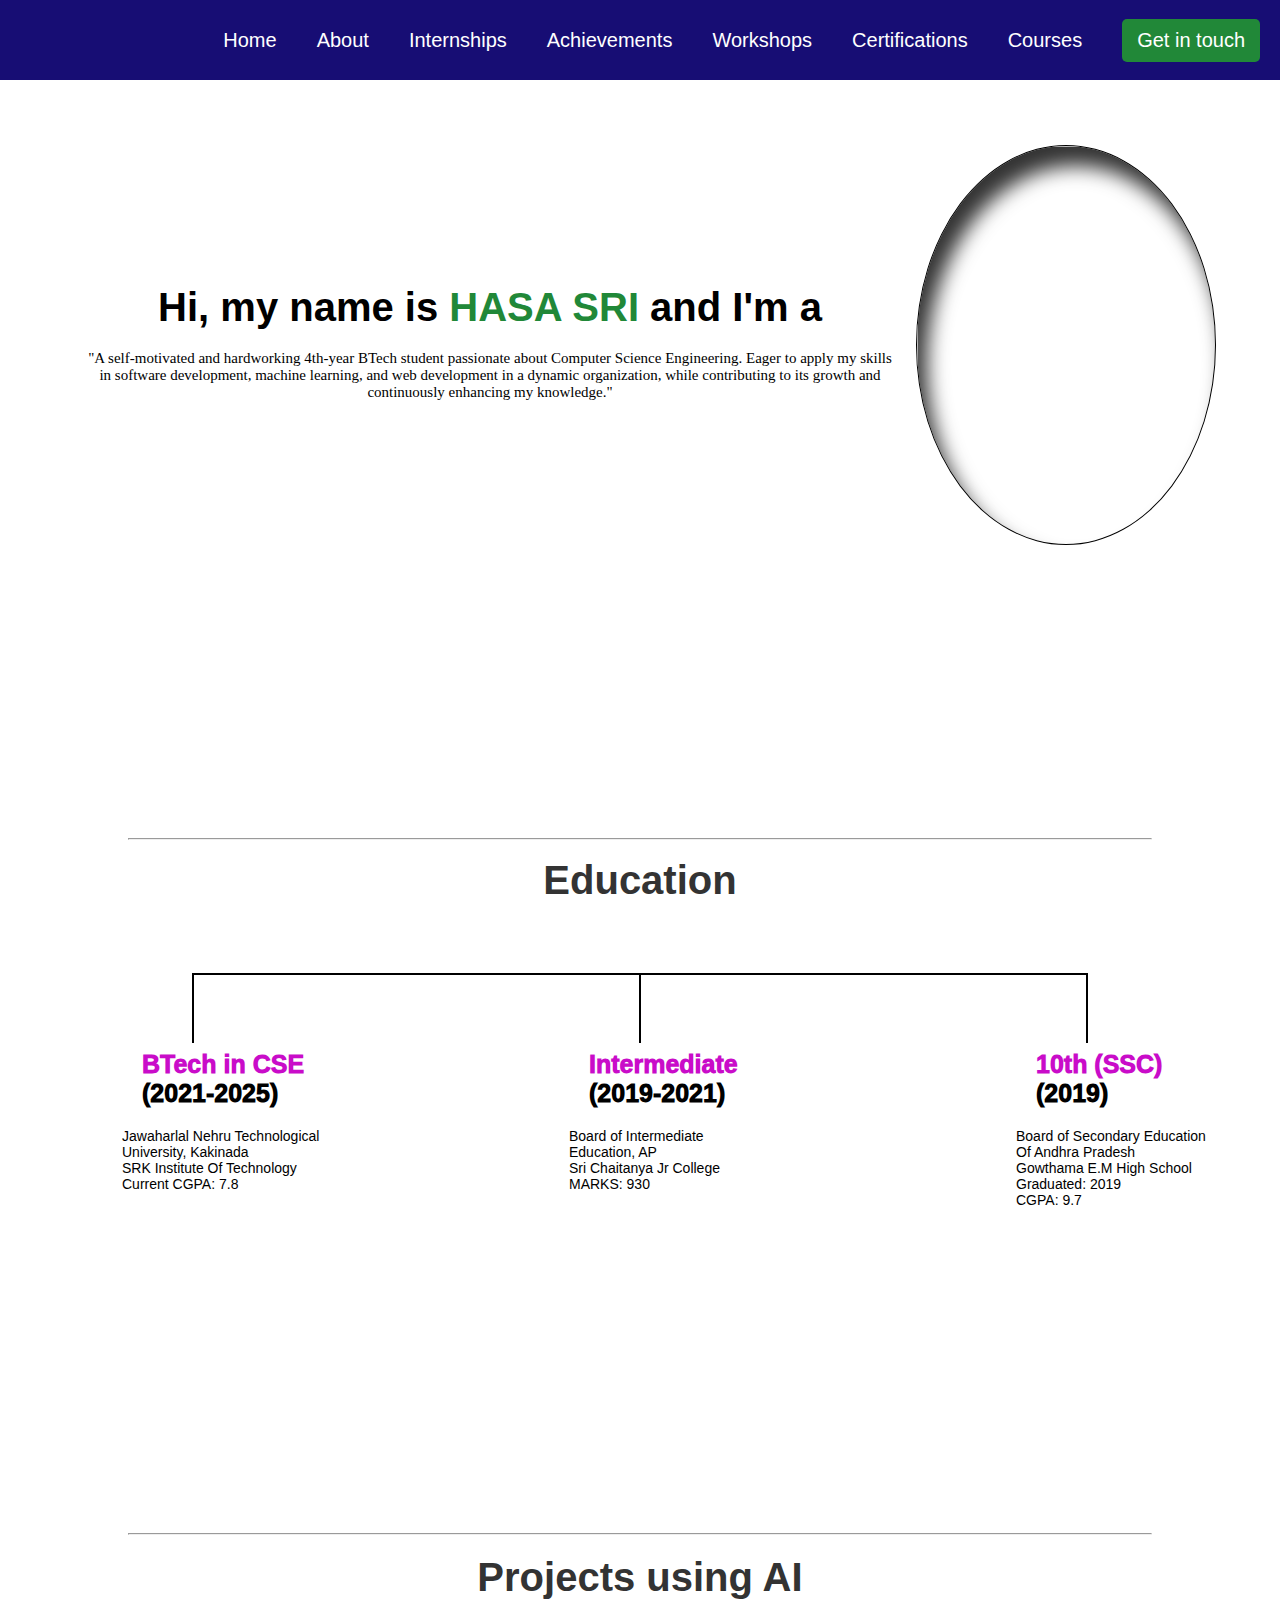
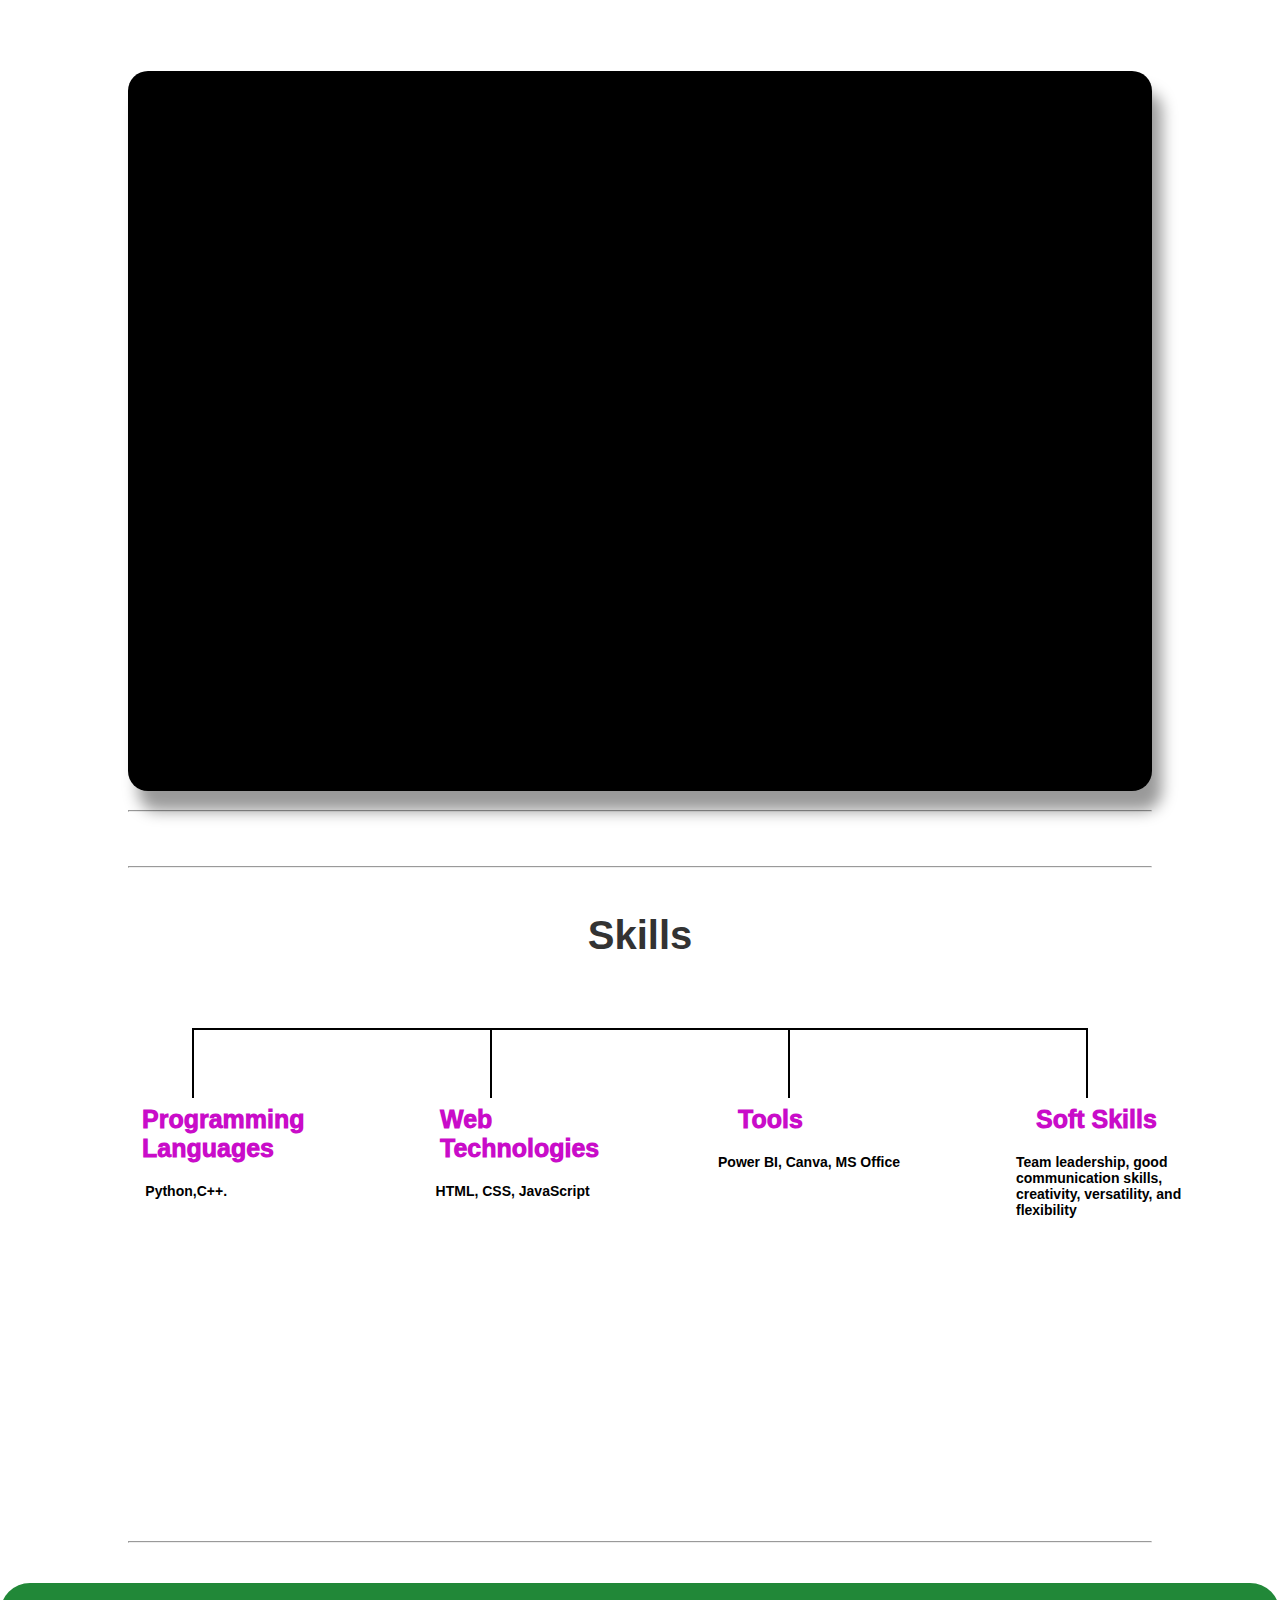
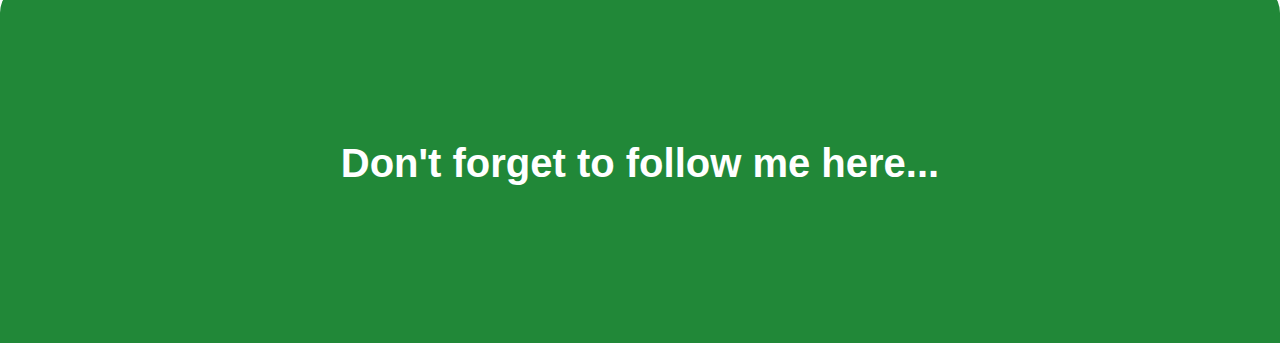
==== index.html @ 8c49bf3b "Add files via upload" ====
<!DOCTYPE html>
<html lang="en">
<head>
    <meta charset="UTF-8">
    <meta name="viewport" content="width=device-width, initial-scale=1.0">
    <meta name="description" content="Portfolio of Hasa Sri Chintha - AI/ML Internships, Web Development, Achievements, Certifications.">
    <meta name="keywords" content="AI, ML, Web Development, Internships, Certifications, Achievements">
    <title>Portfolio</title>
    <link rel="stylesheet" href="https://cdnjs.cloudflare.com/ajax/libs/font-awesome/6.5.2/css/all.min.css" integrity="sha512-SnH5WK+bZxgPHs44uWIX+LLJAJ9/2PkPKZ5QiAj6Ta86w+fsb2TkcmfRyVX3pBnMFcV7oQPJkl9QevSCWr3W6A==" crossorigin="anonymous" referrerpolicy="no-referrer" />
    <link rel="stylesheet" href="style.css">
</head>
<body>
    <header class="header">
        <div>
            <img class="logo" src="C:\Users\Hasas\Desktop\Projects\Portfolio\imp pics\Gold_Luxury_Initial_Circle_Logo-removebg-preview.png" alt="">
        </div>
        <ul class="menu">
             <li class="menus"><a href="index.html">Home</a></li>
            <li class="menus"><a href="about.html">About</a></li>
            <li class="menus"><a href="internships.html">Internships</a></li>
            <li class="menus"><a href="achievements.html">Achievements</a></li>
            <li class="menus"><a href="workshops.html">Workshops</a></li>
            <li class="menus"><a href="certifications.html">Certifications</a></li>
            <li class="menus"><a href="courses.html">Courses</a></li>
            <li id="touch" class="menus"><a href="contact.html">Get in touch</a></li>
        </ul>
    </header>


    <section class="bio">
        <div class="left">
            <div>Hi, my name is <span id="green">HASA SRI</span> and I'm a</div>
            <span id="element"></span>
            <p>"A self-motivated and hardworking 4th-year BTech student passionate about Computer Science Engineering. Eager to apply my skills in software development, machine learning, and web development in a dynamic organization, while contributing to its growth and continuously enhancing my knowledge."</p>
        </div>
        <div class="right">
            <img class="mypic" src="C:\Users\Hasas\Downloads\HASA SRI.jpeg" alt="">
        </div>
    </section>

    <hr>

        <section class="experience">
            <br><h1>Education</h1>
            <div class="hr-line">
                <div class="vr-line">
                    <img class="icons" src="C:\Users\Hasas\Desktop\Strike rate\Portfolio\imp pics\srk.png" alt="">

                    <div class="vr-role"><span class="role"><br>BTech in CSE</span> (2021-2025)</div>
                    <div class="vr-desc">Jawaharlal Nehru Technological University, Kakinada <br>SRK Institute Of Technology Current CGPA: 7.8</div>
                </div>
                <div class="vr-line">
                    <img class="icons" src="C:\Users\Hasas\Desktop\Strike rate\Portfolio\imp pics\srichaitanya.jpeg" alt="">

                    <div class="vr-role"><span class="role"><br>Intermediate </span> (2019-2021)</div>
                    <div class="vr-desc">Board of Intermediate Education, AP <br>Sri Chaitanya Jr College MARKS: 930</div>
                </div>
                <div class="vr-line">
                    <img class="icons" src="C:\Users\Hasas\Desktop\Strike rate\Portfolio\imp pics\ghs.jpg" alt="">
                    <div class="vr-role"><span class="role"><br>10th (SSC)</span>  (2019)</div>
                    <div class="vr-desc">Board of Secondary Education Of Andhra Pradesh <br> Gowthama E.M High School <br>Graduated: 2019 <br>CGPA: 9.7</div>
                </div>
               </div>
        </section>
<br>
    <hr>
    <section class="projects">
        <h1>Projects using AI</h1>
        <div class="slider">
            <div class="img-container">
                <img class="pr-img" src="C:\Users\Hasas\Pictures\Screenshots\Screenshot (450).png" alt="">
                <img class="pr-img" src="C:\Users\Hasas\Pictures\Screenshots\Screenshot 2024-09-05 212919.png" alt="">
                <img class="pr-img" src="C:\Users\Hasas\Pictures\Screenshots\Screenshot (410).png" alt="">
                <img class="pr-img" src="C:\Users\Hasas\Pictures\Screenshots\Screenshot 2024-09-05 212056.png" alt="">
                <img class="pr-img" src="C:\Users\Hasas\Pictures\Screenshots\Screenshot 2024-09-05 212224.png" alt="">
                <img class="pr-img" src="C:\Users\Hasas\Pictures\Screenshots\Screenshot 2024-09-05 212424.png"alt="">
                <img class="pr-img" src="C:\Users\Hasas\Pictures\Screenshots\Screenshot 2024-09-05 231121.png"alt="">
            </div>
            <i class="fa-solid fa-angles-left prev btn"></i>
            <i class="fa-solid fa-angles-right next btn"></i>
        </div>
    </section><hr>

<br><br><br><section class="experience">
            <hr><h1><br>Skills</h1>
            <div class="hr-line">
                <div class="vr-line">
                    <img class="icons" src="./imgs/experience/python.png" alt="">

                    <div class="vr-role"><span class="role"><br>Programming Languages</span> </div>
                    <div class="vr-desc"><strong>&nbsp &nbsp &nbsp Python,C++.</strong></div>
                </div>
                <div class="vr-line">
                    <img class="icons" src="./imgs/experience/app.png" alt="">

                    <div class="vr-role"><span class="role"><br>Web Technologies</span> </div>
                    <div class="vr-desc"><strong>&nbsp &nbsp HTML, CSS, JavaScript</strong> </div>
                </div>
                <div class="vr-line">
                    <img class="icons" src="./imgs/experience/fullStack.png" alt="">

                    <div class="vr-role"><span class="role"><br>Tools</span></div>
                    <div class="vr-desc"><strong>Power BI, Canva, MS Office</strong> </div>
                </div>
                <div class="vr-line">
                    <img class="icons" src="./imgs/experience/mentor.png" alt="">

                    <div class="vr-role"><span class="role"><br>Soft Skills</span></div>
                    <div class="vr-desc"><strong>Team leadership, good communication skills, creativity, versatility, and flexibility</strong></div>
                </div>
            </div>
        </section>

    <hr>

   <footer>
    <h2>Don't forget to follow me here...</h2>
    <div class="social">
        <!-- LinkedIn -->
        <a href="https://www.linkedin.com/in/hasa-sri-chintha-58344a233/" target="_blank">
            <i class="fa-brands fa-linkedin media"></i>
        </a>

        <!-- GitHub -->
        <a href="https://github.com/HASASRI" target="_blank">
            <i class="fa-brands fa-github media"></i>
        </a>
    </div>
</footer>



    <script src="https://unpkg.com/typed.js@2.1.0/dist/typed.umd.js"></script>
    <script src="script.js"></script>
</body>
</html>
---- style.css ----
*{
    padding: 0;
    margin: 0;
    box-sizing: border-box;
    font-family: sans-serif;
}
.header{
    width: 100%;
    height: 80px;
    background-color: #170d74;
    color:white;
    display: flex;
    justify-content: space-between;
    align-items: center;
}
.logo{
    width: 100px;
    margin-left: 10px;
    
}
.header .menu li a {
    color: white; /* Change the text color to white */
    text-decoration: none;
}

.menu{
    display: flex;
    justify-content: center;
    align-items: center;
}
.menus{
    list-style: none;
    display: flex;
    margin: 20px;
    transition: all 0.3s;
    font-size: 20px;
    
}
.menus:hover{
    color: #218838;
    cursor: pointer;
    font-size: 21px;
background-color:#218838;
}
#touch{
    padding: 10px 15px;
    background-color: #218838;
    color: white;
    border-radius: 5px;
    cursor: pointer;
}
#touch:hover{
    color: #218838;
}

.bio p {
    font-size: 15px; /* Increase font size for the paragraph */
    font-family: 'Times New Roman', serif; 
}


.bio{
    width: 90%;
    height: 77vh;
    display: flex;
    justify-content: space-around;
    margin: auto;
    margin-top: 65px;
}
.mypic{
    width: 300px;
    height: 400px;
    border: 1px solid black;
    border-radius: 50%;
    box-shadow: 10px 20px 20px rgba(0,0,0, 0.8) 
    inset;
}
.left{
    font-size: 40px;
    text-align: center;
    margin-top: 140px;
    font-weight: 700;
}
#green{
    color: #218838;
}
#element{
    color: #218838;
}
p{
    font-size: 14px;
    font-weight: 400;
    margin: 20px;
}
hr{
    width: 80%;
    margin: auto;
}
.experience{
    width: 100%;
    height: 75vh;
}
h1{
    font-size: 50px;
    display: flex;
    justify-content: center;
    font-weight: 700;
}
.hr-line{
    width: 70%;
    height: 2px;
    background-color: black;
    margin: auto;
    margin-top: 70px;
    display: flex;
    justify-content: space-between;
}
.vr-line{
    height: 70px;
    width: 2px;
    background-color: black;
}
.icons{
    width: 85px;
    position: relative;
    top: 50px;
    left: -30px;
}
.vr-role{
    font-size: 25px;
    font-weight: 1000;
    width: 200px;
    margin-top: 30px;
    position: relative;
    left: -50px;
}
.role{
    color: rgb(201, 12, 201);
}
.vr-desc{
    font-size: 14px;
    width: 200px;
    margin-top: 20px;
    position: relative;
    left: -70px;
}
.projects h1 {
    margin-bottom: 3px; /* Reduce space below the heading */
}

.slider {
    margin-top: 0; /* Reduce space above the slider */
    padding-top: 0; /* Optional, in case there's padding */
}

.projects{
    width: 100%;
    height: 95vh;
    margin-top: 20px;
}
.slider{
    width: 80%;
    height: 80vh;
    background-color: black;
    overflow: hidden;
    position: relative;
    top: 50%;
    left: 50%;
    transform: translate(-50%, -50%);
    border-radius: 20px;
    box-shadow: 10px 20px 15px rgba(0,0,0, 0.4);
}
.pr-img{
    width: 100%;
    object-fit: cover;
}
.img-container{
    display: flex;
    /* transform: translateX(-200%); */
    transition: transform 0.7s ease-in-out ;
}

.btn{
    position: absolute;
    top: 50%;
    transform: translateY(-50%);
    color: white;
    font-size: 30px;
    opacity: 0.5;
    cursor: pointer;
}
.prev{
    left: 10px;
}
.next{
    right: 10px;
}
.btn:hover{
    opacity: 1;
}
footer{
    width: 100%;
    height: 40vh;
    background-color: #218838;
    margin-top: 40px;
    border-top-left-radius: 30px;
    border-top-right-radius: 30px;
    display: flex;
    justify-content: center;
    align-items: center;
    flex-direction: column;

}
h2{
    color: white;
    font-size: 40px;
    font-weight: 700;
}
.media{
    color: white;
    font-size: 30px;
    margin-top: 20px;
    transition: all 0.3s;
}
.media:hover{
    color: rgb(201, 12, 201);
    font-size: 32px;
    
}
.social{
    display: flex;
    gap: 30px;
}
.about-me {
    padding: 50px;
    background-color: #f9f9f9;
    text-align: center;
}

.about-me h1 {
    font-size: 2.5em;
    margin-bottom: 40px;
    color: #333;
}

.info-grid {
    display: flex;
    justify-content: center;
    gap: 30px;
    flex-wrap: wrap;
}

.info-card {
    background-color:#170d74;
    padding: 20px;
    border-radius: 12px;
    box-shadow: 0 4px 8px rgba(0, 0, 0, 0.1);
    text-align: center;
    width: 250px;
    transition: transform 0.3s ease, box-shadow 0.3s ease;
}

.info-card:hover {
    transform: translateY(-10px);
    box-shadow: 0 8px 16px rgba(0, 0, 0, 0.2);
}

.info-card i {
    font-size: 40px;
    color: #6200ea;
    margin-bottom: 15px;
}

.info-card h2 {
    font-size: 1.5em;
    color: white;
    margin-bottom: 10px;
}

.info-card p {
    font-size: 1em;
    color:yellow;
    font-weight: bold;
}

/* Internship Section */
.internship-list {
    display: flex;
    flex-wrap: wrap;
    justify-content: space-between;
}

.internship-item {
    width: 30%;
    border: 1px solid #ddd;
    padding: 20px;
    margin-bottom: 20px;
    border-radius: 10px;
    background-color: #170d74;
    color: yellow;
    text-align: center;
}

.internship-img {
    width: 100px;
    height: 75px;
    object-fit: contain;
    margin-bottom: 10px;
}

.internship-info h2 {
    font-size: 1.2em;
    margin-bottom: 10px;
}

.internship-info p {
    font-size: 1em;
font-weight: bold;
}

.achievements {
    padding: 50px;
    background-color: #f0f4f8;
}

.achievement-list {
    display: flex;
    flex-direction: column;
    gap: 30px;
    max-width: 800px;
    margin: 0 auto;
}

.achievement-item {
    display: flex;
    align-items: flex-start;
    padding: 20px;
    background-color:#170d74;
    border-left: 5px solid #218838;
    box-shadow: 0 2px 10px rgba(0, 0, 0, 0.1);
    border-radius: 10px;
    transition: transform 0.3s ease;
}

.achievement-item:hover {
    transform: translateY(-5px);
}

.achievement-item i {
    font-size: 30px;
    margin-right: 20px;
    color: #218838;
}

.achievement-item h2 {
    font-size: 1.5em;
    margin: 0;
    color: white;
}

.achievement-item p {
    font-size: 1em;
    color:yellow;
    font-weight: bold;
    margin: 10px 0 0;
}

.achievement-item strong {
    font-weight: bold;
    color: #6200ea;
}

/* Styling for section headings */
h1 {
    text-align: center;
    font-size: 2.5em;
    color: #333;
    margin-bottom: 40px;
}
.certifications {
    padding: 50px;
    background-color: #f9f9f9;
}

.certification-list {
    display: grid;
    grid-template-columns: repeat(auto-fit, minmax(250px, 1fr));
    gap: 30px;
    max-width: 1000px;
    margin: 0 auto;
}

.certification-card {
    padding: 20px;
    background-color:#170d74;
    border-radius: 12px;
    box-shadow: 0 4px 8px rgba(0, 0, 0, 0.1);
    text-align: center;
    transition: transform 0.3s ease, box-shadow 0.3s ease;
}

.certification-card:hover {
    transform: translateY(-10px);
    box-shadow: 0 8px 16px rgba(0, 0, 0, 0.2);
}

.certification-card i {
    font-size: 40px;
    color: #6200ea;
    margin-bottom: 10px;
}

.certification-card h2 {
    font-size: 1.5em;
    color: white;
    margin-bottom: 10px;
}

.certification-card p {
    font-size: 1em;
    color:yellow;
  font-weight: bold;

}
/* Section Heading */
h1 {
    text-align: center;
    font-size: 2.5em;
    color: #333;
    margin-bottom: 40px;
}

.courses-section {
    padding: 50px;
    background-color: #f9f9f9;
}

.course-list {
    display: grid;
    grid-template-columns: repeat(auto-fit, minmax(300px, 1fr));
    gap: 50px;
    max-width: 1200px;
    margin: 0 auto;
}

.course-item {
    padding: 20px;
    background-color: #170d74;
    border-radius: 12px;
    box-shadow: 0 4px 8px rgba(0, 0, 0, 0.1);
    text-align: center;
    transition: transform 0.3s ease, box-shadow 0.3s ease;
}

.course-item:hover {
    transform: translateY(-10px);
    box-shadow: 0 8px 16px rgba(0, 0, 0, 0.2);
}

.course-item h2 {
    font-size: 1.5em;
    color: white;
    margin-bottom: 10px;
}

.course-item p {
    font-size: 1em;
    color: yellow;
    font-weight: bold;
}

.show-videos-btn {
    background-color: #6200ea;
    color: white;
    padding: 10px 20px;
    text-decoration: none;
    border-radius: 5px;
    display: inline-block;
    transition: background-color 0.3s ease;
}

.show-videos-btn:hover {
    background-color: #3700b3;
}


h1 {
    text-align: center;
    font-size: 2.5em;
    margin-bottom: 40px;
    color: #333;
}


.workshops {
    padding: 50px;
    background-color: #f9f9f9;
}

.workshop-list {
    display: flex;
    flex-direction: column;
    gap: 20px;
}

.workshop-item {
    border: 0.5px solid #ddd;
    padding: 8px;
    border-radius: 5px;
    background-color: #170d74;
}

.workshop-item h2 {
    font-size: 1.0em;
    margin-bottom: 10px;
    
}

.workshop-item p {
    font-size: 1.5em;
    color:yellow;
    font-weight: bold;
}
/* Get in Touch Section */
.get-in-touch {
    padding: 50px;
    background-color: #f9f9f9;
}

.get-in-touch h1 {
    font-size: 2em;
    margin-bottom: 20px;
}

.get-in-touch p {
    font-size: 1.2em;
    margin-bottom: 30px;
    font-weight: bold;
    color:#218838;

}

.contact-methods {
    display: flex;
    flex-direction: column;
    gap: 20px;
}

.contact-card {
    border: 1px solid #ddd;
    padding: 15px;
    border-radius: 8px;
    background-color: #170d74;
    transition: transform 0.3s, box-shadow 0.3s;
}

.contact-card i {
    font-size: 2em;
    margin-bottom: 10px;
}

.contact-card h2 {
    font-size: 1.5em;
    margin-bottom: 10px;
}

.contact-card p {
    font-size: 1.1em;
     color:yellow;
    margin-bottom: 10px;
}

.contact-card a {
    color: orange;
    text-decoration: none;
}

.contact-card a:hover {
    text-decoration: underline;
}
/* Videos Section */
.videos-section p {
    display: inline-block; /* Makes it behave like a button */
    padding: 15px 30px; /* Adjust padding to make it more button-like */
    background-color: #170d74; /* Background color for the button */
    color: white; /* Text color */
    text-align: center; /* Center text */
    border-radius: 8px; /* Rounded corners for button */
    font-size: 1.2em; /* Adjust font size */
    cursor: pointer; /* Pointer cursor to indicate it's clickable */
    text-decoration: none; /* Remove underline if this was a link */
    transition: background-color 0.3s ease, transform 0.2s ease; /* Smooth transition effects */
}

/* Add hover effect */
.videos-section p:hover {
    background-color: #2e1da5; /* Darker shade on hover */
    transform: scale(1.05); /* Slight enlargement when hovered */
}


.videos-section {
    padding: 50px;
    background-color: #f9f9f9;
    text-align: center;
}

.videos-section h1 {
    font-size: 2.5em;
    color: #333;
    margin-bottom: 40px;
}

.video-container {
    display: grid;
    grid-template-columns: repeat(auto-fit, minmax(300px, 1fr));
    gap: 30px;
    max-width: 1200px;
    margin: 0 auto;
}

.video-item video {
    width: 100%;
    border-radius: 12px;
    box-shadow: 0 4px 8px rgba(0, 0, 0, 0.1);
}


/* Animations */
.contact-card:hover {
    transform: translateY(-10px)scale(1.05);
    box-shadow: 0px 4px 8px rgba(0, 0, 0, 0.2);
}@media (max-width: 768px) {
    .info-grid, .internship-list, .workshop-list, .certification-list, .achievement-list {
        grid-template-columns: 1fr;
    }
    .menus {
        display: block;
        text-align: center;
        padding: 10px;
    }
}
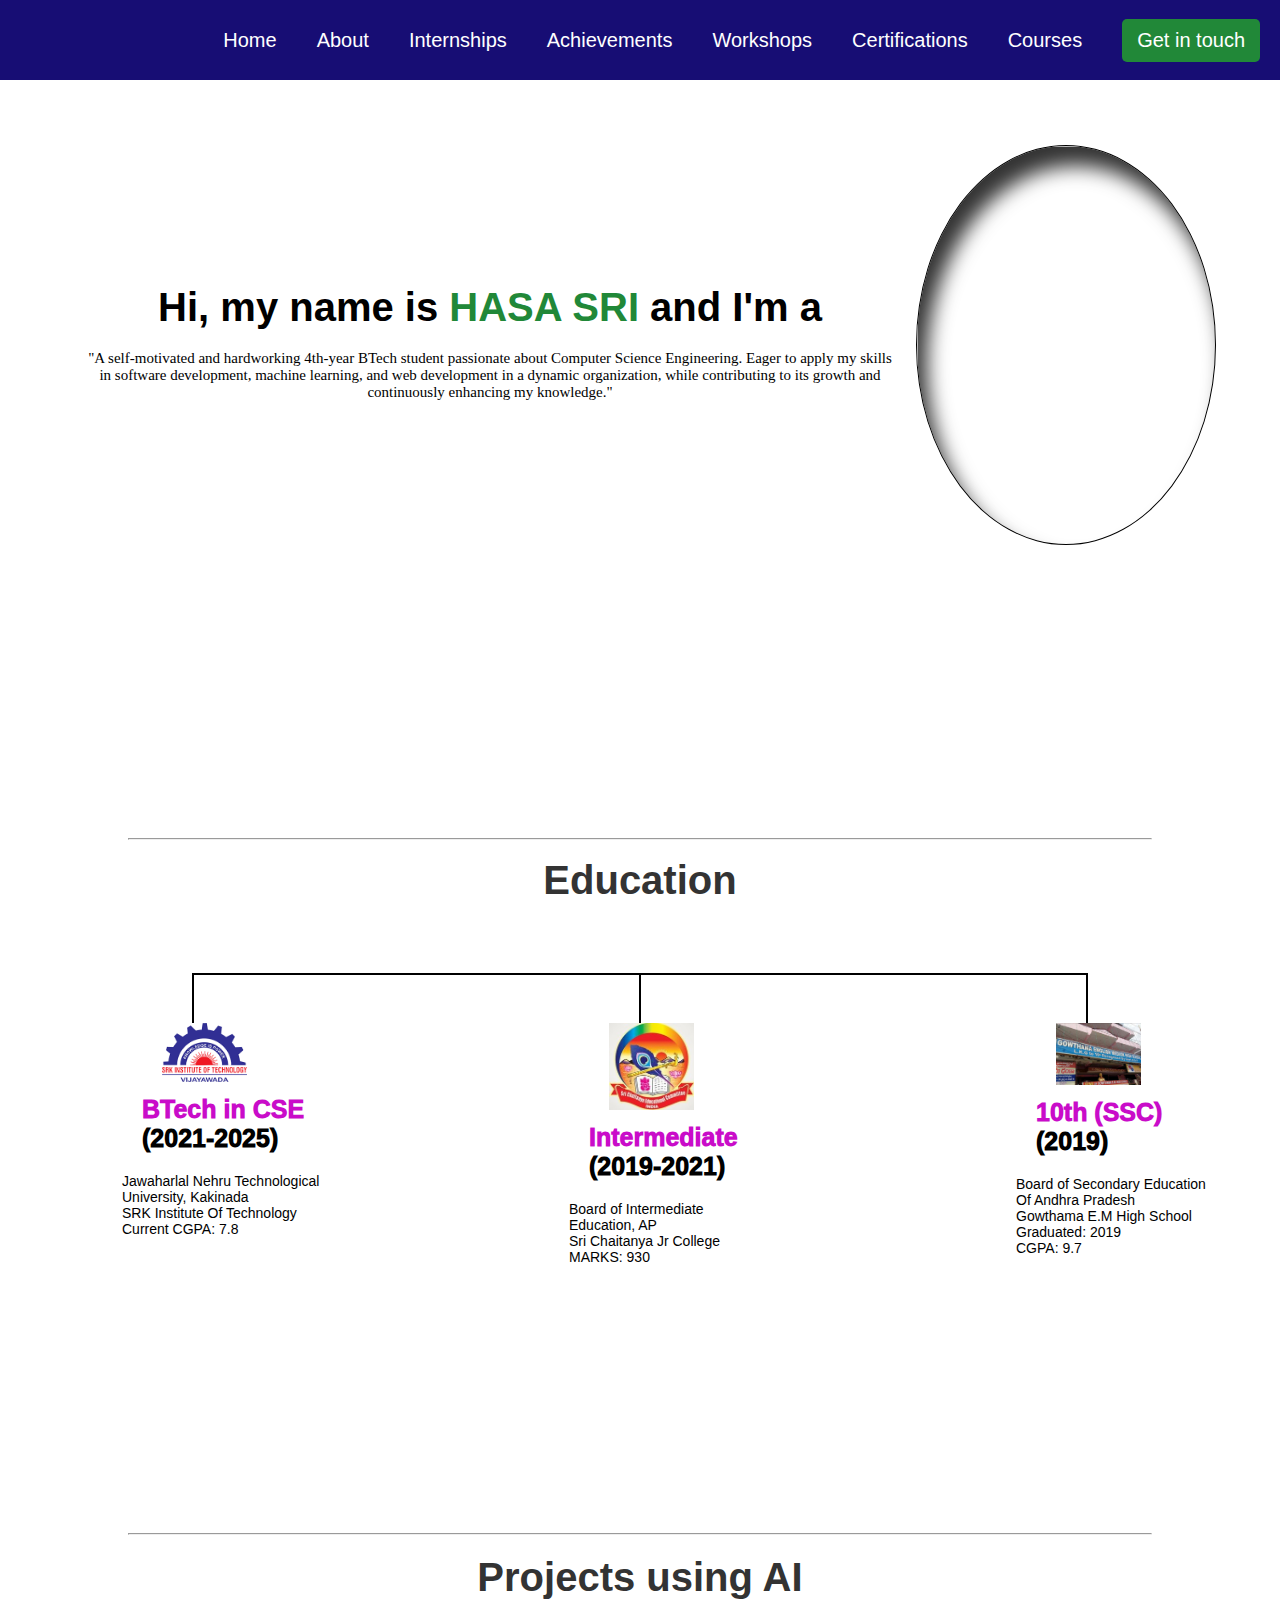
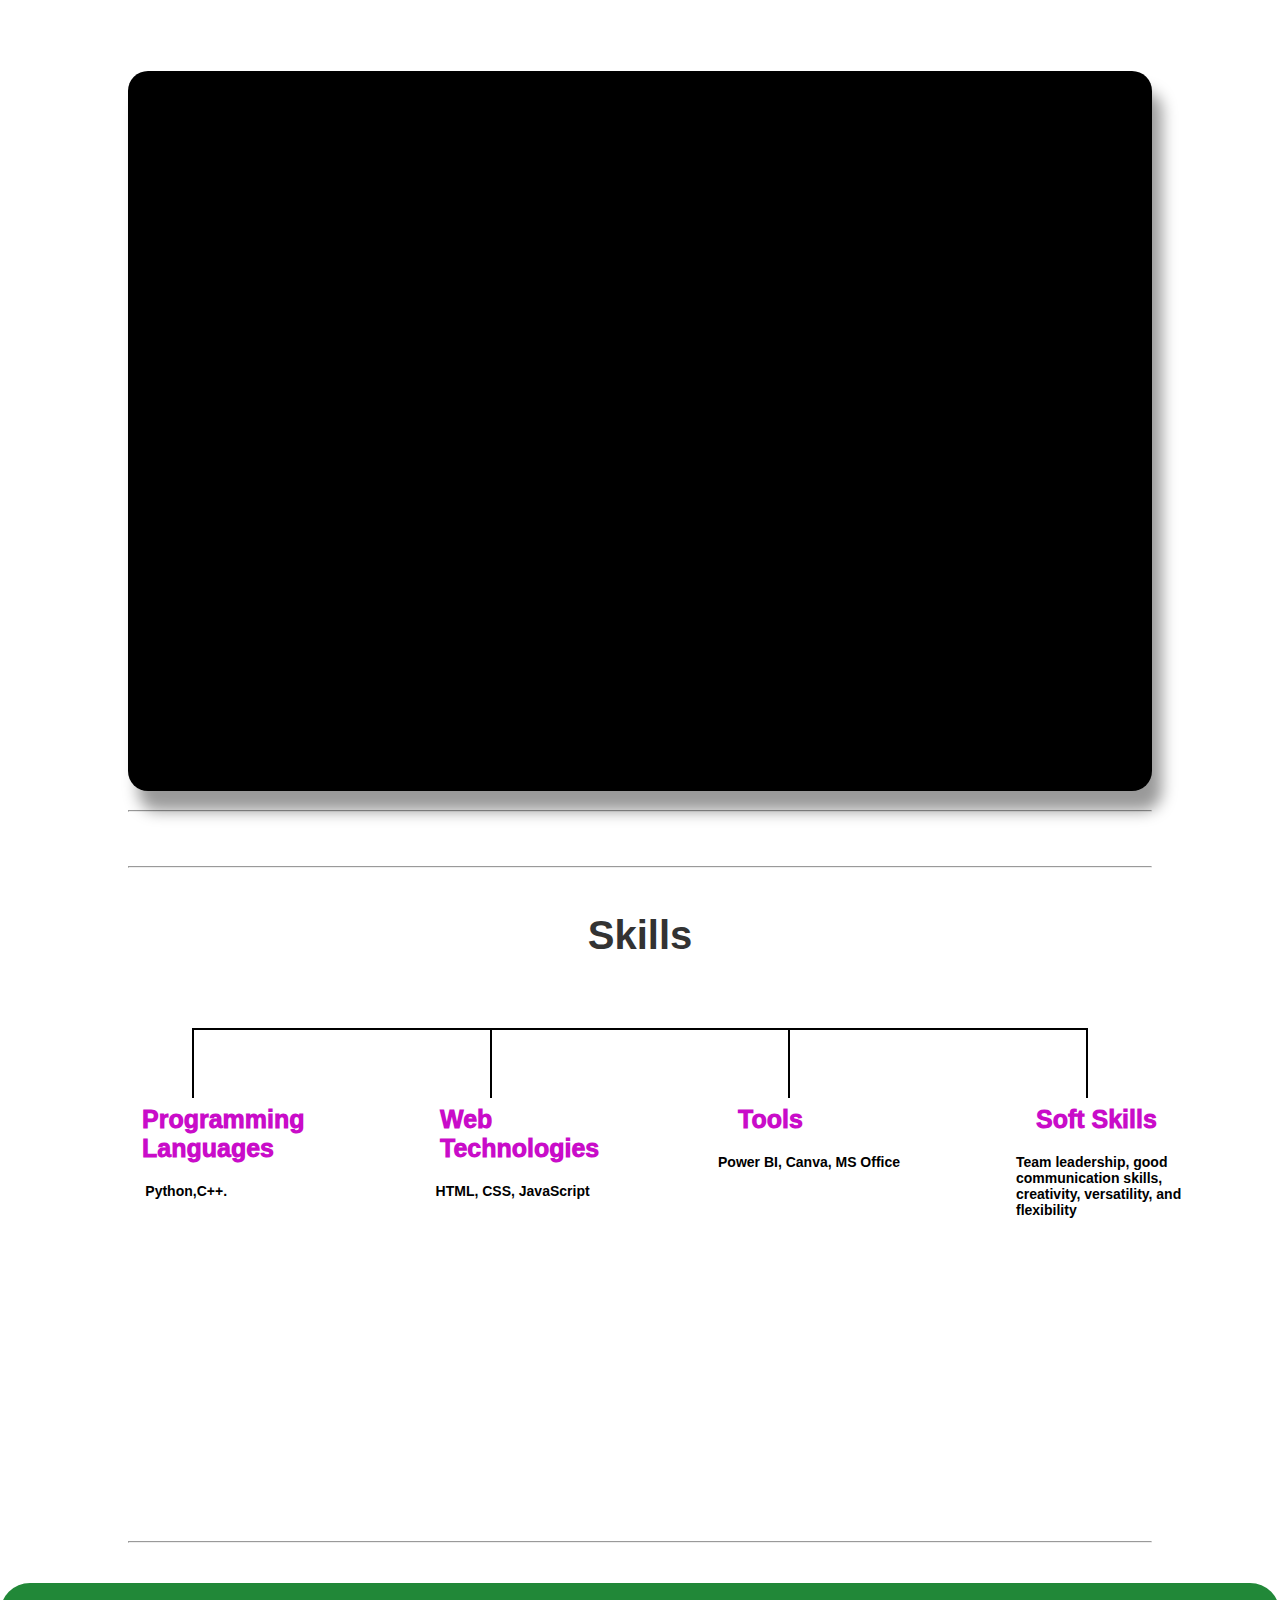
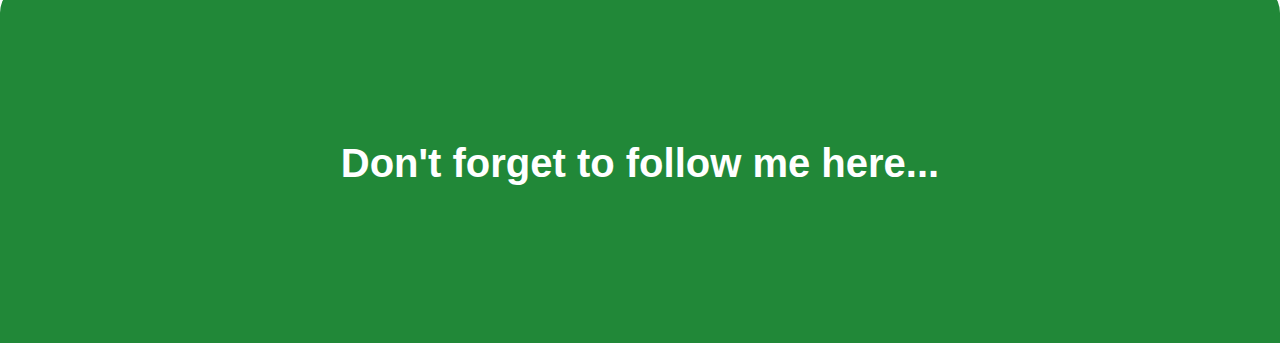
==== commit 19ab49e7: "Update index.html" ====
--- a/index.html
+++ b/index.html
@@ -44,19 +44,19 @@
             <br><h1>Education</h1>
             <div class="hr-line">
                 <div class="vr-line">
-                    <img class="icons" src="C:\Users\Hasas\Desktop\Strike rate\Portfolio\imp pics\srk.png" alt="">
+                    <img class="icons" src="imp pics/srk.png" alt="">
 
                     <div class="vr-role"><span class="role"><br>BTech in CSE</span> (2021-2025)</div>
                     <div class="vr-desc">Jawaharlal Nehru Technological University, Kakinada <br>SRK Institute Of Technology Current CGPA: 7.8</div>
                 </div>
                 <div class="vr-line">
-                    <img class="icons" src="C:\Users\Hasas\Desktop\Strike rate\Portfolio\imp pics\srichaitanya.jpeg" alt="">
+                    <img class="icons" src="imp pics/srichaitanya.jpeg" alt="">
 
                     <div class="vr-role"><span class="role"><br>Intermediate </span> (2019-2021)</div>
                     <div class="vr-desc">Board of Intermediate Education, AP <br>Sri Chaitanya Jr College MARKS: 930</div>
                 </div>
                 <div class="vr-line">
-                    <img class="icons" src="C:\Users\Hasas\Desktop\Strike rate\Portfolio\imp pics\ghs.jpg" alt="">
+                    <img class="icons" src="imp pics/ghs.jpg" alt="">
                     <div class="vr-role"><span class="role"><br>10th (SSC)</span>  (2019)</div>
                     <div class="vr-desc">Board of Secondary Education Of Andhra Pradesh <br> Gowthama E.M High School <br>Graduated: 2019 <br>CGPA: 9.7</div>
                 </div>
@@ -133,4 +133,4 @@
     <script src="https://unpkg.com/typed.js@2.1.0/dist/typed.umd.js"></script>
     <script src="script.js"></script>
 </body>
-</html>+</html>
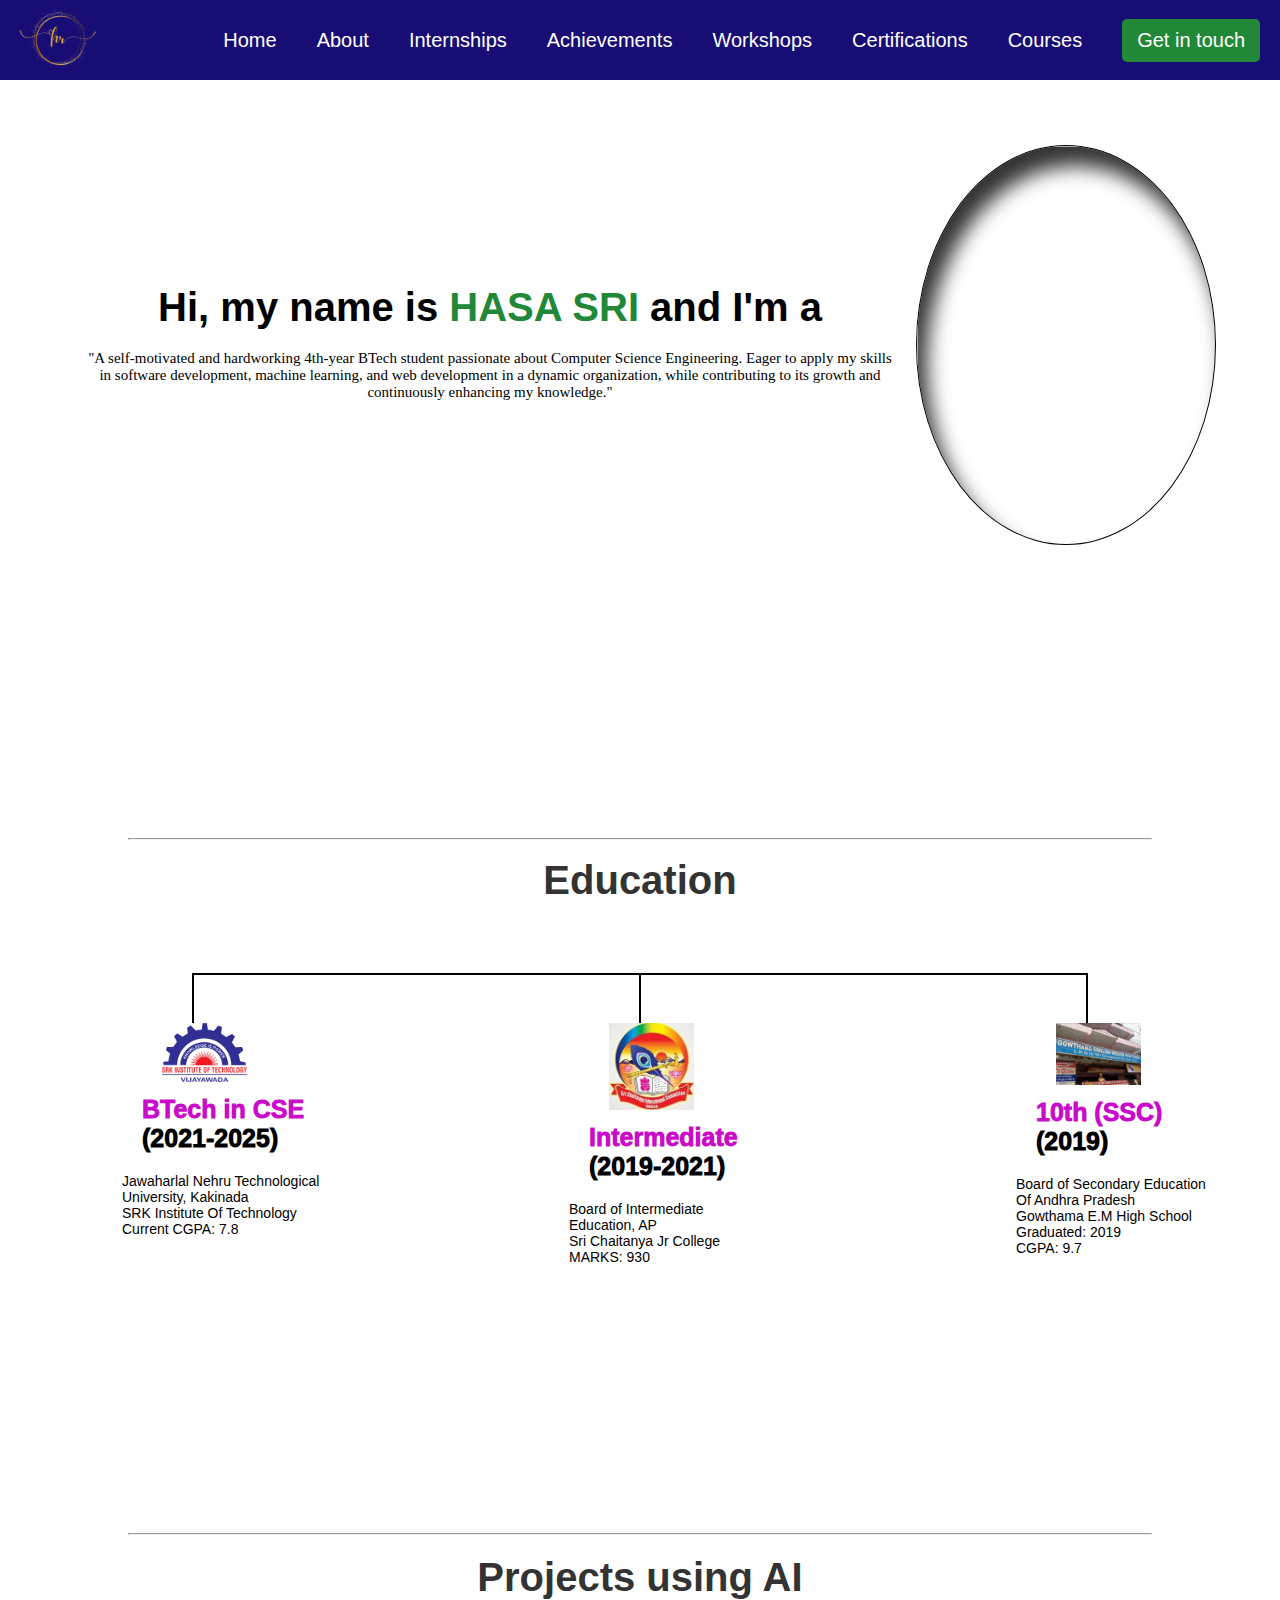
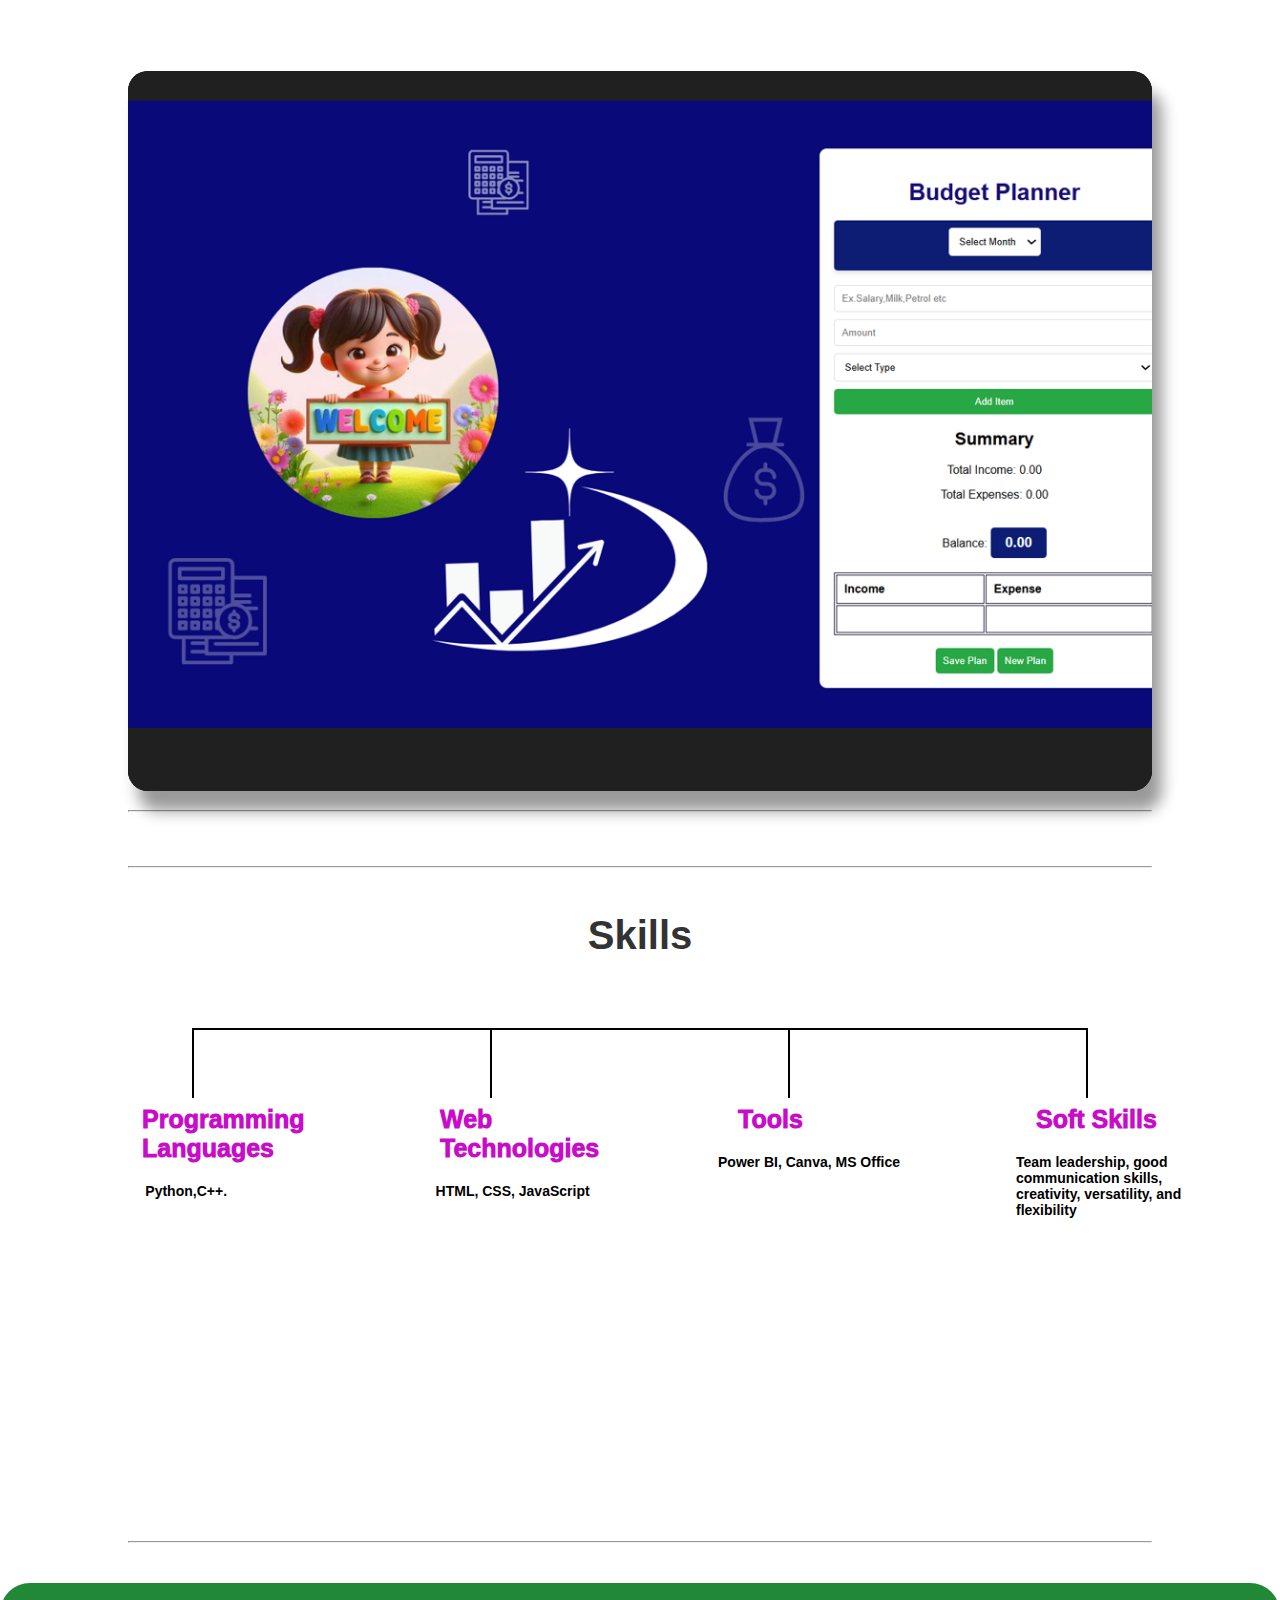
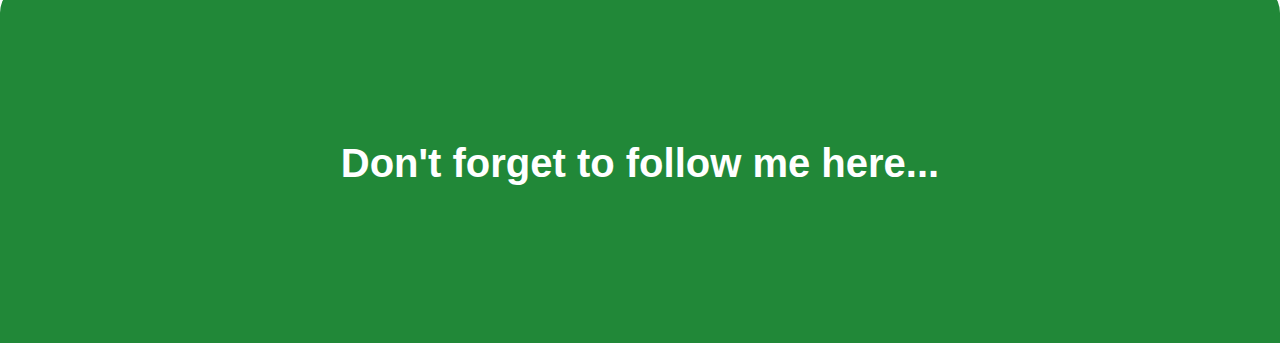
==== commit c5b404cb: "Update index.html" ====
--- a/index.html
+++ b/index.html
@@ -12,7 +12,7 @@
 <body>
     <header class="header">
         <div>
-            <img class="logo" src="C:\Users\Hasas\Desktop\Projects\Portfolio\imp pics\Gold_Luxury_Initial_Circle_Logo-removebg-preview.png" alt="">
+            <img class="logo" src="imp pics/Gold_Luxury_Initial_Circle_Logo-removebg-preview.png" alt="">
         </div>
         <ul class="menu">
              <li class="menus"><a href="index.html">Home</a></li>
@@ -68,13 +68,13 @@
         <h1>Projects using AI</h1>
         <div class="slider">
             <div class="img-container">
-                <img class="pr-img" src="C:\Users\Hasas\Pictures\Screenshots\Screenshot (450).png" alt="">
-                <img class="pr-img" src="C:\Users\Hasas\Pictures\Screenshots\Screenshot 2024-09-05 212919.png" alt="">
-                <img class="pr-img" src="C:\Users\Hasas\Pictures\Screenshots\Screenshot (410).png" alt="">
-                <img class="pr-img" src="C:\Users\Hasas\Pictures\Screenshots\Screenshot 2024-09-05 212056.png" alt="">
-                <img class="pr-img" src="C:\Users\Hasas\Pictures\Screenshots\Screenshot 2024-09-05 212224.png" alt="">
-                <img class="pr-img" src="C:\Users\Hasas\Pictures\Screenshots\Screenshot 2024-09-05 212424.png"alt="">
-                <img class="pr-img" src="C:\Users\Hasas\Pictures\Screenshots\Screenshot 2024-09-05 231121.png"alt="">
+                <img class="pr-img" src="imp pics/Screenshot (450).png" alt="">
+                <img class="pr-img" src="imp pics/Screenshot 2024-09-05 212919.png" alt="">
+                <img class="pr-img" src="imp pics/Screenshot (410).png" alt="">
+                <img class="pr-img" src="imp pics/Screenshot 2024-09-05 212056.png" alt="">
+                <img class="pr-img" src="imp pics/Screenshot 2024-09-05 212224.png" alt="">
+                <img class="pr-img" src="imp pics/Screenshot 2024-09-05 212424.png"alt="">
+                <img class="pr-img" src="imp pics/Screenshot 2024-09-05 231121.png"alt="">
             </div>
             <i class="fa-solid fa-angles-left prev btn"></i>
             <i class="fa-solid fa-angles-right next btn"></i>
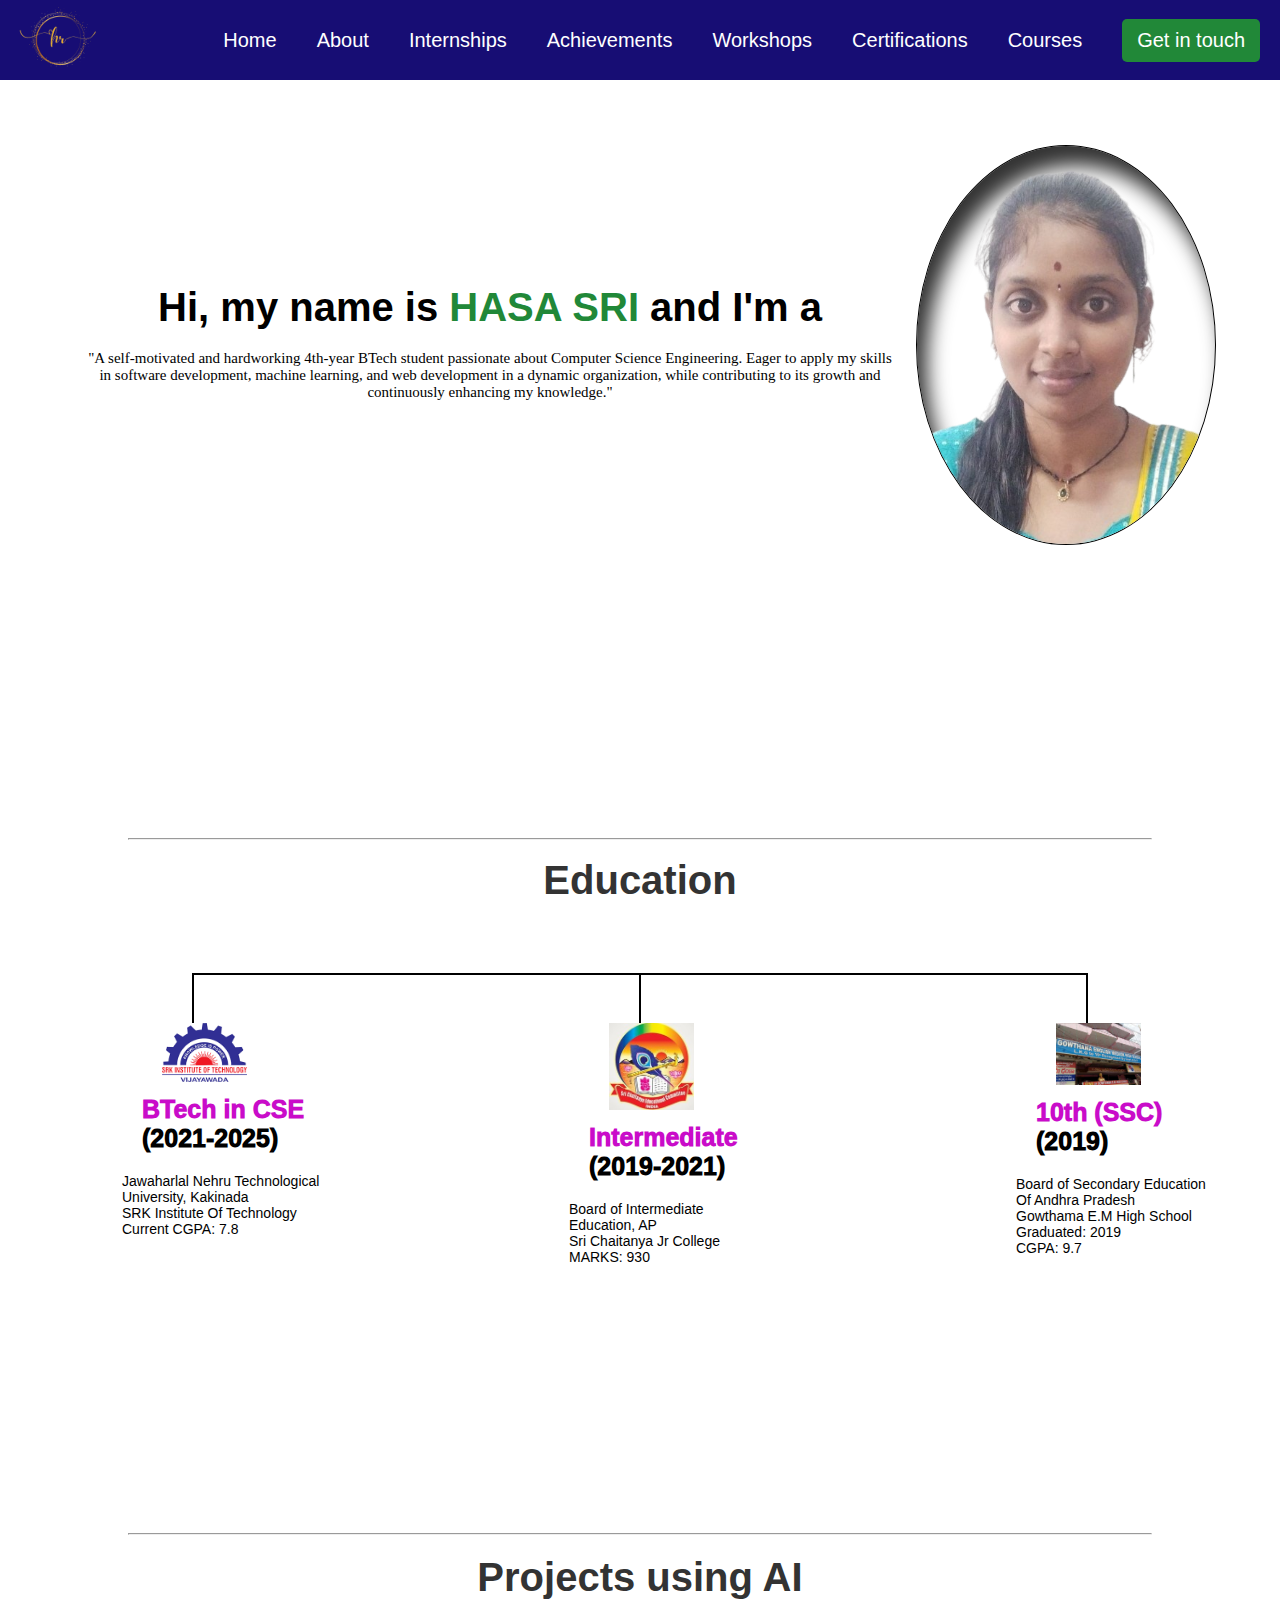
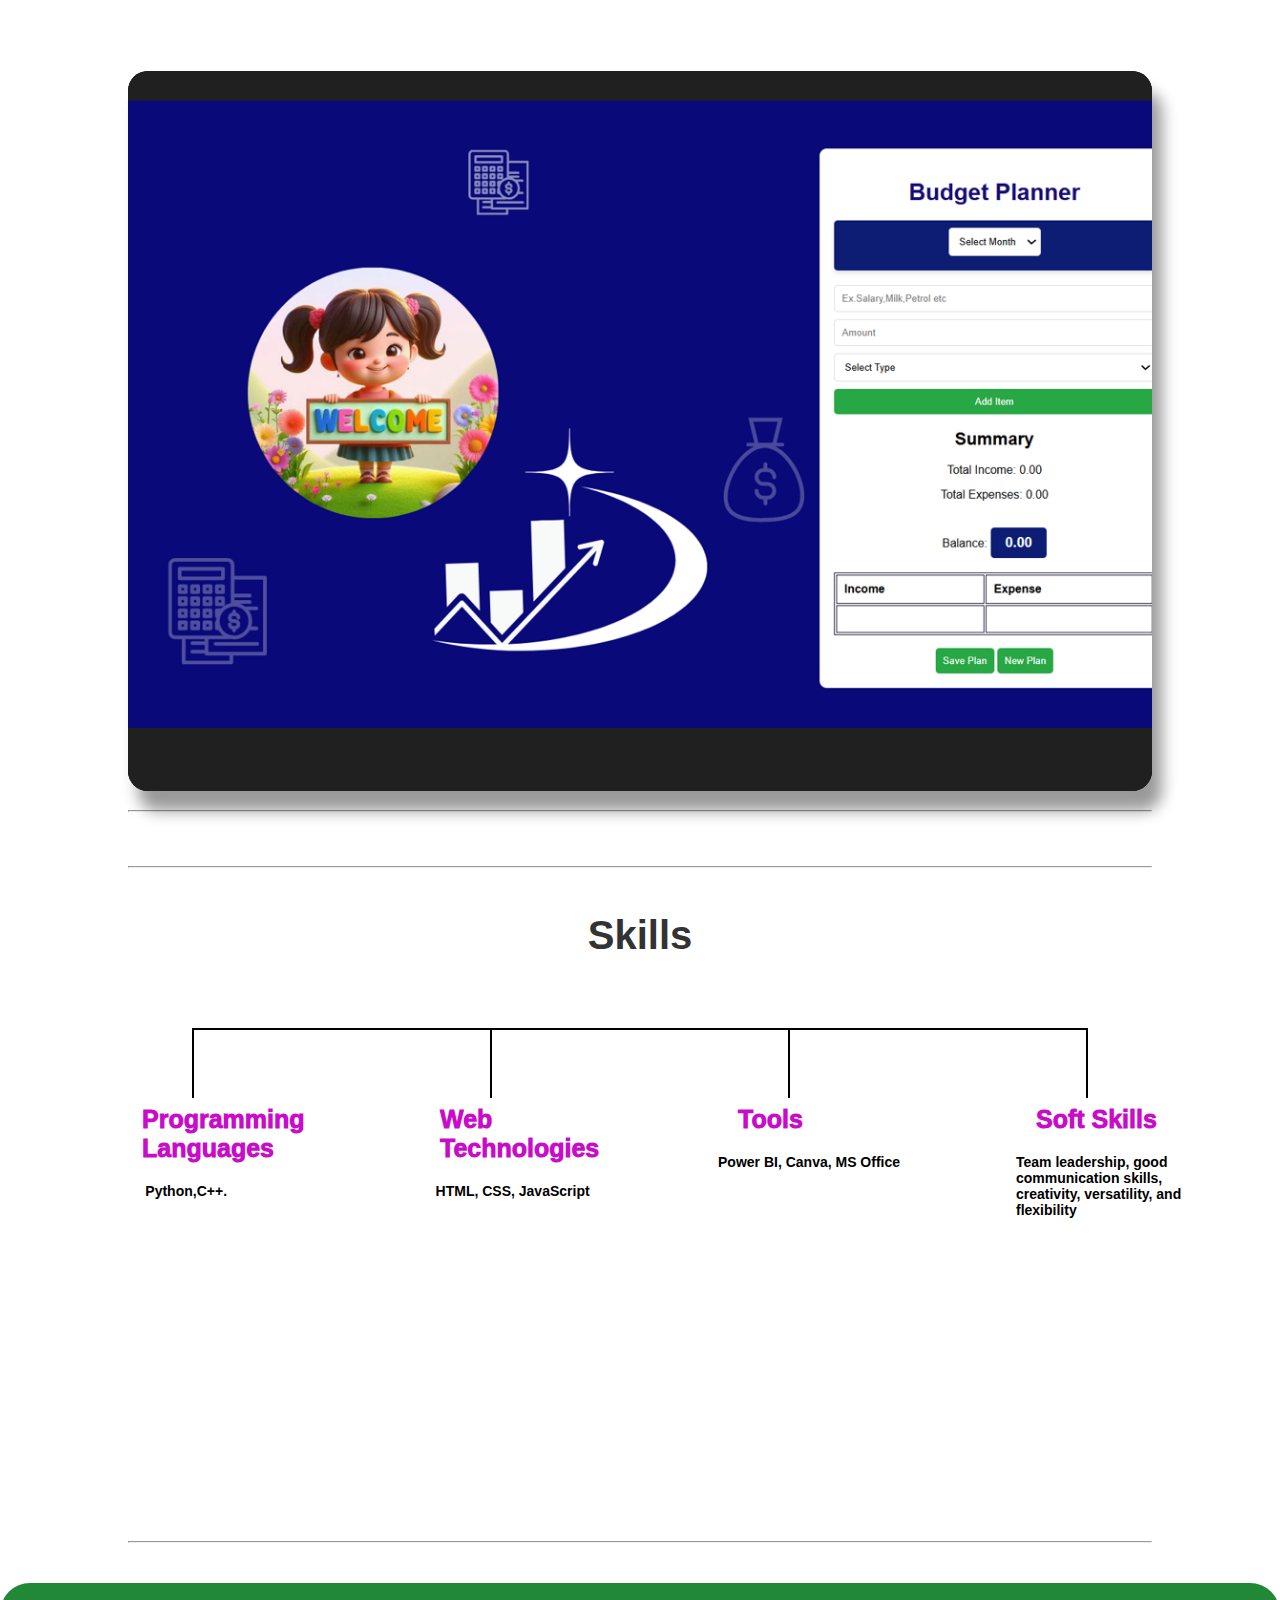
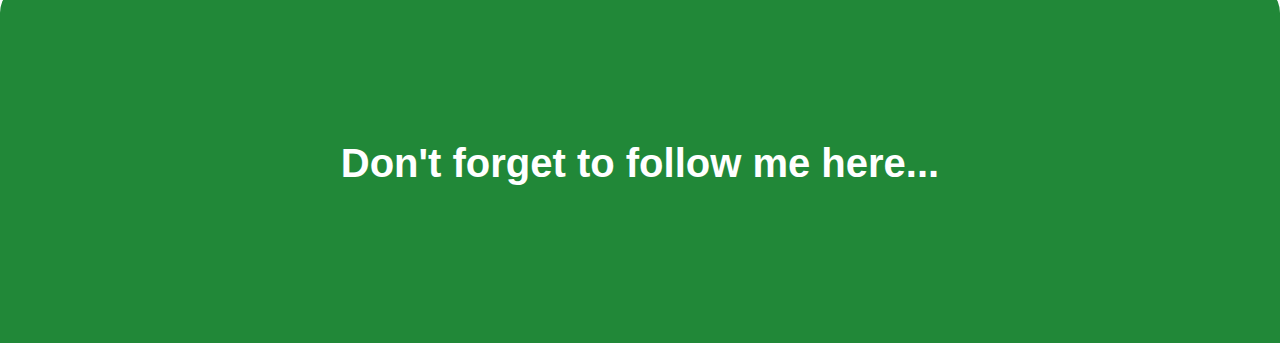
==== commit 38714160: "Update index.html" ====
--- a/index.html
+++ b/index.html
@@ -34,7 +34,7 @@
             <p>"A self-motivated and hardworking 4th-year BTech student passionate about Computer Science Engineering. Eager to apply my skills in software development, machine learning, and web development in a dynamic organization, while contributing to its growth and continuously enhancing my knowledge."</p>
         </div>
         <div class="right">
-            <img class="mypic" src="C:\Users\Hasas\Downloads\HASA SRI.jpeg" alt="">
+            <img class="mypic" src="imp pics/HASA_SRI-removebg-preview.png" alt="">
         </div>
     </section>
 
